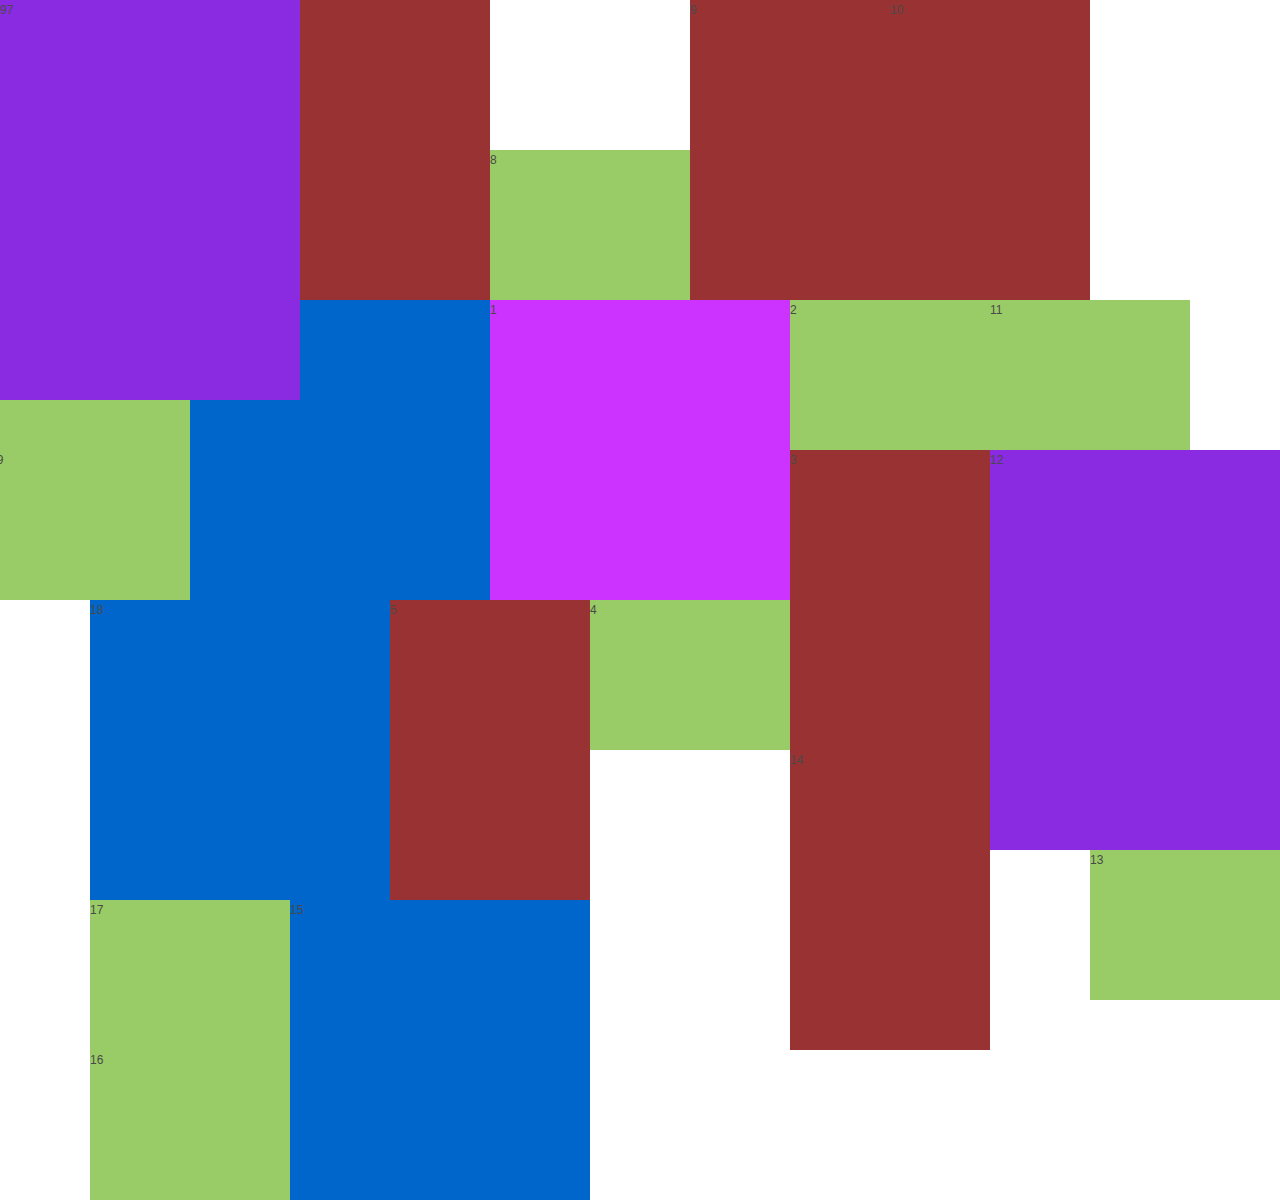
==== standard_html.html @ 66e28482 "second commit" ====
<!DOCTYPE html PUBLIC "-//W3C//DTD XHTML 1.0 Transitional//EN" "http://www.w3.org/TR/xhtml1/DTD/xhtml1-transitional.dtd">
<html xmlns="http://www.w3.org/1999/xhtml">
<head>
<title>Homepage | Project Name</title>
<meta name="description" content="" />
<meta name="keywords" content="" />
<meta http-equiv="Content-Type" content="text/html; charset=iso-8859-1" />
<link rel='stylesheet' href='standard_css.css' type="text/css"  />

<script src="jquery-1.6.1.min.js"></script>
<script src="brussels.js"></script>

<style>
.loading {
	background: black;
	color: #D8D5D2;
}
</style>
</head>
<body>
<div class="content"  >
  <div id="mini-container" >
    <div class="center" id="1">1 </div>
    <div class="min" id="2">2 </div>
    <div class="max" id="3">3 </div>
    <div class="min" id="4"> 4</div>
    <div class="max" id="5"> 5</div>
    <div class="middle" id="6"> 6</div>
    <div class="max" id="7">7 </div>
    <div class="min" id="8">8 </div>
    <div class="max" id="9"> 9</div>
    <div class="max" id="10">10 </div>
    <div class="min" id="11"> 11</div>
    <div class="big" id="12">12 </div>
    <div class="min" id="13"> 13</div>
    <div class="max" id="14">14 </div>
    <div class="middle" id="15">15 </div>
    <div class="min" id="16">16 </div>
    <div class="min" id="17">17 </div>
    <div class="middle" id="18">18 </div>
    <div class="min" id="19">19 </div>
    <div class="min" id="20">20 </div>
    <div class="big" id="21">21 </div>
    <div class="min" id="22">22 </div>
    <div class="min" id="23"> 23</div>
    <div class="min" id="24">24 </div>
    <div class="max" id="25">25 </div>
    <div class="min" id="26">26 </div>
    <div class="big" id="27"> 27</div>
    <div class="middle" id="28">28 </div>
    <div class="max" id="29">29 </div>
    <div class="min" id="30"> 30</div>
    <div class="middle" id="31">31 </div>
    <div class="big" id="32">32 </div>
    <div class="max" id="33">33 </div>
    <div class="min" id="34"> 34</div>
    <div class="min" id="35"> 35</div>
    <div class="big" id="36"> 36</div>
    <div class="min" id="37">37 </div>
    <div class="min" id="38">38 </div>
    <div class="big" id="39"> 39</div>
    <div class="min" id="40">40 </div>
    <div class="max" id="41"> 41</div>
    <div class="min" id="42">42 </div>
    <div class="max" id="43"> 43</div>
    <div class="big" id="44">44 </div>
    <div class="min" id="45">45 </div>
    <div class="max" id="46">46 </div>
    <div class="middle" id="47">47 </div>
    <div class="min" id="48">48 </div>
    <div class="big" id="49">49 </div>
    <div class="middle" id="50">50 </div>
    <div class="max" id="51">51 </div>
    <div class="big" id="52">52 </div>
    <div class="min" id="53"> 53</div>
    <div class="big" id="54">54 </div>
    <div class="max" id="55">55 </div>
    <div class="min" id="56">56 </div>
    <div class="big" id="57"> 57</div>
    <div class="middle" id="58"> 58</div>
    <div class="max" id="59">59 </div>
     <div class="big" id="60">60 </div>
     <div class="middle" id="61">61 </div>
    <div class="min" id="62">62 </div>
    <div class="max" id="63">63 </div>
    <div class="big" id="64"> 64</div>
    <div class="min" id="65"> 65</div>
    <div class="middle" id="66"> 66</div>
    <div class="min" id="67">67 </div>
    <div class="min" id="68">68 </div>
    <div class="max" id="69"> 69</div>
    <div class="min" id="70">70 </div>
 <div class="middle" id="71">71 </div>
    <div class="big" id="72">72 </div>
    <div class="max" id="73">73 </div>
    <div class="min" id="74"> 74</div>
    <div class="min" id="75"> 75</div>
    <div class="middle" id="76"> 76</div>
    <div class="big" id="77">77 </div>
    <div class="min" id="78">78 </div>
    <div class="max" id="79"> 79</div>
    <div class="min" id="80">80 </div>
    <div class="middle" id="81">81 </div>
    <div class="min" id="82">82 </div>
    <div class="max" id="83">83 </div>
    <div class="big" id="84"> 84</div>
    <div class="min" id="85"> 85</div>
    <div class="middle" id="86">86</div>
    <div class="min" id="87">87 </div>
    <div class="min" id="88">88 </div>
    <div class="max" id="89"> 89</div>
    <div class="min" id="90">90 </div>
    <div class="middle" id="91">91 </div>
    <div class="big" id="92">92 </div>
    <div class="max" id="93">93 </div>
    <div class="min" id="94"> 94</div>
    <div class="min" id="95"> 95</div>
    <div class="middle" id="96"> 96</div>
    <div class="big" id="97">97 </div>
    <div class="min" id="98">98 </div>
    <div class="max" id="99"> 99</div>
    <div class="min" id="100">100 </div>
     
  </div>
</div>
</body>
</html>
---- standard_css.css ----
/*
Template: The name of project Stylesheet
Version: 1.0  
Date: 

[Table Of Contents] 

	0- Reset
	1- Global
	2- Links
	3- Headings and Paragraph
	4- Header 
		4.1- Navigation
	5- Content 
		5.1- Left Content
		5.2- Middle Content
		5.3- Right Content
	6- Footer 

*/

/* =0 Reset
–––––––––––––––––––––––––––––––––––––––––––––––––––––––––––––––––––*/
html, body, div, span, applet, object, iframe, h1, h2, h3, h4, h5, h6, p, blockquote, pre, a, abbr, acronym, address, big, cite, code, del, dfn, em, font, img, ins, kbd, q, s, samp, small, strike, strong, sub, sup, tt, var, b, u, i, center, dl, dt, dd, ol, ul, li, fieldset, form, label, legend, table, caption, tbody, tfoot, thead, tr, th, td {
	margin:0;
	padding:0;
	border:0;
	outline:0;
	font-size:100%;
	vertical-align:baseline;
	background:transparent;
}
body {
	margin: 0;
	padding: 0;
	background: #FFF;
	font: 12px/170% Verdana, sans-serif;
	/*overflow-y:scroll;*/
	margin:0 auto;
	color: #494949;
	
}

.content
{
background:#fff;
float:left;
width:3000px;
height:3000px;
}

.center{
 width:300px;
 height:300px;
 position:absolute;
 background:#CC33FF;
 z-index:9999;
 margin:0 ;
 padding:0;
 	}

 .big{
 width:300px;
 height:400px;
 position:absolute;
 background:blueviolet;
 z-index:9999;
 margin:0 ;
 padding:0;
 	}
.min{
 width:200px;
 height:150px;
 position:absolute;
 background:#99CC66;
 margin:0;


	}

.middle
{
  
  width:300px;
 position:absolute;
   height:300px;
  background:#0066CC; 
  margin:0;


}

.max
{
width:200px;
 height:300px;
position:absolute;
background:#993333;
margin:0;

}
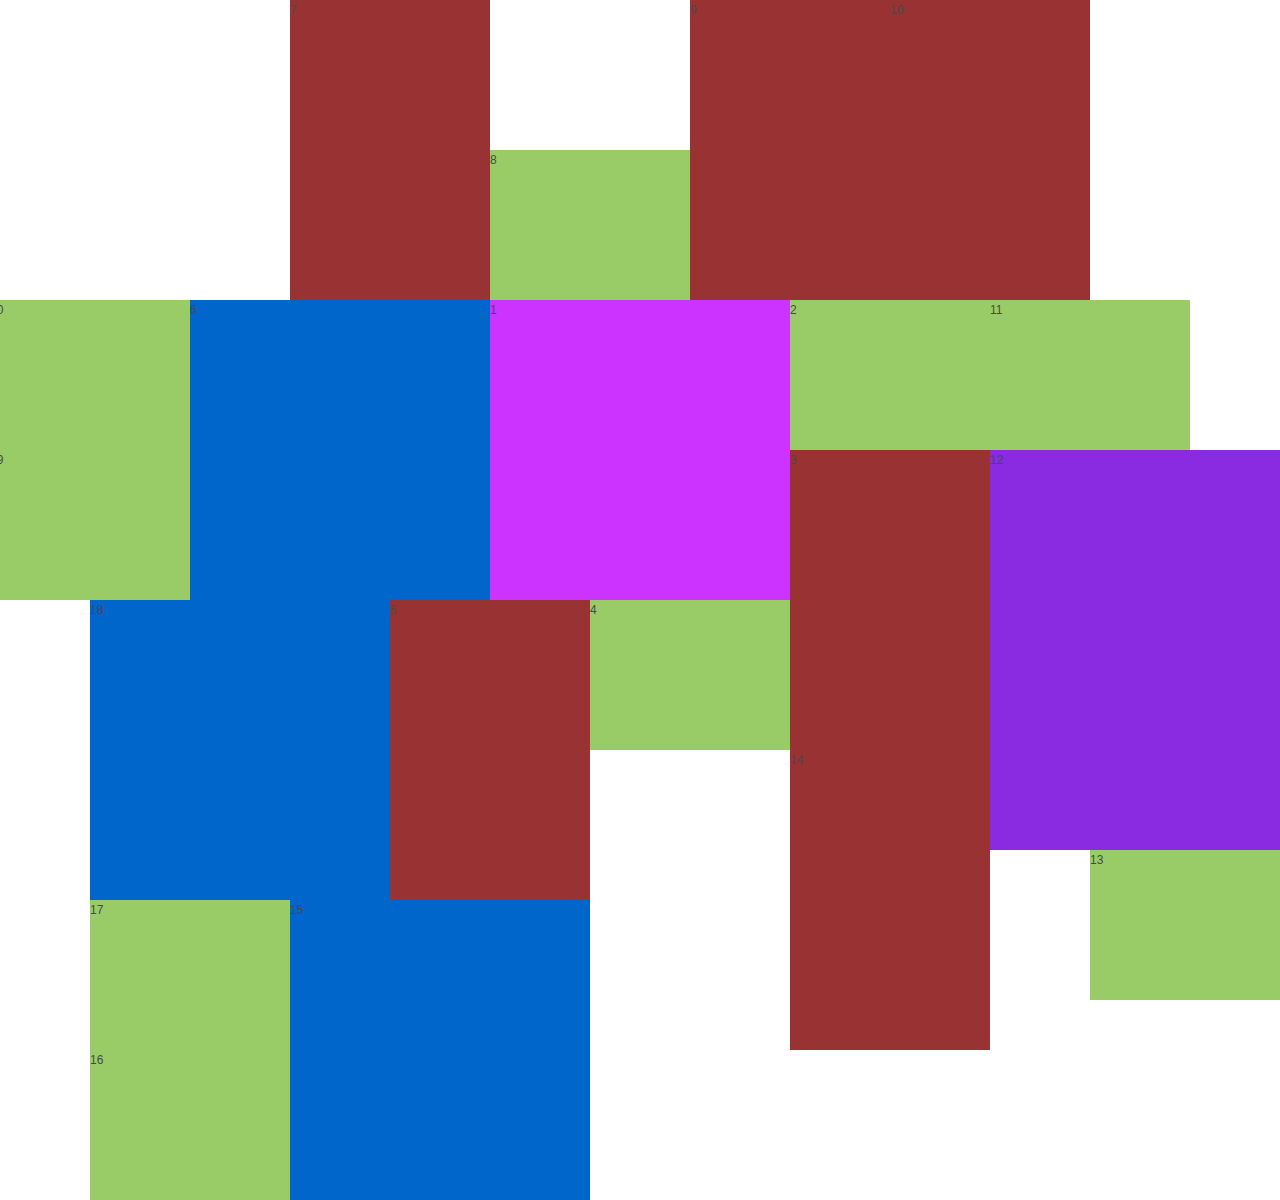
==== commit 17c184e2: "dgr" ====
--- a/standard_html.html
+++ b/standard_html.html
@@ -40,86 +40,7 @@
     <div class="middle" id="18">18 </div>
     <div class="min" id="19">19 </div>
     <div class="min" id="20">20 </div>
-    <div class="big" id="21">21 </div>
-    <div class="min" id="22">22 </div>
-    <div class="min" id="23"> 23</div>
-    <div class="min" id="24">24 </div>
-    <div class="max" id="25">25 </div>
-    <div class="min" id="26">26 </div>
-    <div class="big" id="27"> 27</div>
-    <div class="middle" id="28">28 </div>
-    <div class="max" id="29">29 </div>
-    <div class="min" id="30"> 30</div>
-    <div class="middle" id="31">31 </div>
-    <div class="big" id="32">32 </div>
-    <div class="max" id="33">33 </div>
-    <div class="min" id="34"> 34</div>
-    <div class="min" id="35"> 35</div>
-    <div class="big" id="36"> 36</div>
-    <div class="min" id="37">37 </div>
-    <div class="min" id="38">38 </div>
-    <div class="big" id="39"> 39</div>
-    <div class="min" id="40">40 </div>
-    <div class="max" id="41"> 41</div>
-    <div class="min" id="42">42 </div>
-    <div class="max" id="43"> 43</div>
-    <div class="big" id="44">44 </div>
-    <div class="min" id="45">45 </div>
-    <div class="max" id="46">46 </div>
-    <div class="middle" id="47">47 </div>
-    <div class="min" id="48">48 </div>
-    <div class="big" id="49">49 </div>
-    <div class="middle" id="50">50 </div>
-    <div class="max" id="51">51 </div>
-    <div class="big" id="52">52 </div>
-    <div class="min" id="53"> 53</div>
-    <div class="big" id="54">54 </div>
-    <div class="max" id="55">55 </div>
-    <div class="min" id="56">56 </div>
-    <div class="big" id="57"> 57</div>
-    <div class="middle" id="58"> 58</div>
-    <div class="max" id="59">59 </div>
-     <div class="big" id="60">60 </div>
-     <div class="middle" id="61">61 </div>
-    <div class="min" id="62">62 </div>
-    <div class="max" id="63">63 </div>
-    <div class="big" id="64"> 64</div>
-    <div class="min" id="65"> 65</div>
-    <div class="middle" id="66"> 66</div>
-    <div class="min" id="67">67 </div>
-    <div class="min" id="68">68 </div>
-    <div class="max" id="69"> 69</div>
-    <div class="min" id="70">70 </div>
- <div class="middle" id="71">71 </div>
-    <div class="big" id="72">72 </div>
-    <div class="max" id="73">73 </div>
-    <div class="min" id="74"> 74</div>
-    <div class="min" id="75"> 75</div>
-    <div class="middle" id="76"> 76</div>
-    <div class="big" id="77">77 </div>
-    <div class="min" id="78">78 </div>
-    <div class="max" id="79"> 79</div>
-    <div class="min" id="80">80 </div>
-    <div class="middle" id="81">81 </div>
-    <div class="min" id="82">82 </div>
-    <div class="max" id="83">83 </div>
-    <div class="big" id="84"> 84</div>
-    <div class="min" id="85"> 85</div>
-    <div class="middle" id="86">86</div>
-    <div class="min" id="87">87 </div>
-    <div class="min" id="88">88 </div>
-    <div class="max" id="89"> 89</div>
-    <div class="min" id="90">90 </div>
-    <div class="middle" id="91">91 </div>
-    <div class="big" id="92">92 </div>
-    <div class="max" id="93">93 </div>
-    <div class="min" id="94"> 94</div>
-    <div class="min" id="95"> 95</div>
-    <div class="middle" id="96"> 96</div>
-    <div class="big" id="97">97 </div>
-    <div class="min" id="98">98 </div>
-    <div class="max" id="99"> 99</div>
-    <div class="min" id="100">100 </div>
+
      
   </div>
 </div>
